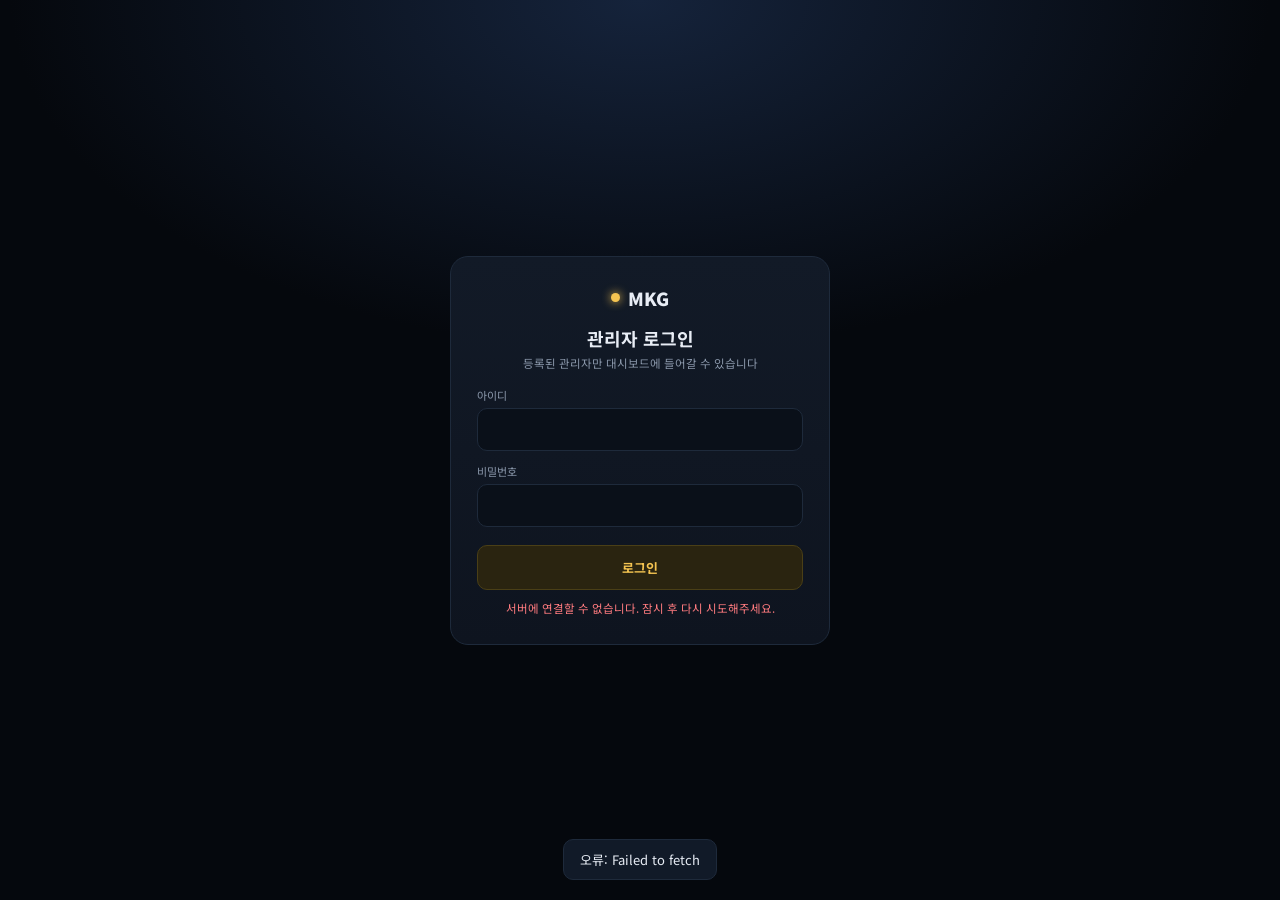
==== index.html @ 5764ffd7 "MKG 전적 대시보드 추가 (Apps Script API 연동)" ====
<!DOCTYPE html>
<html lang="ko"><head><meta charset="utf-8">
<meta name="viewport" content="width=device-width,initial-scale=1">
<title>MKG 전적 대시보드</title>
<meta name="robots" content="noindex">
<link href="https://fonts.googleapis.com/css2?family=Noto+Sans+KR:wght@400;500;700;900&display=swap" rel="stylesheet">
<link rel="stylesheet" href="style.css">
</head>
<body>
<div class="wrap">
  <aside class="card side">
    <div class="brand"><span class="dot"></span>MKG</div>
    <div class="sub">티어별 최근 30전 전적표</div>
    <div class="stat">
      <div class="row"><span>전체 인원</span><b id="sMem">-</b></div>
      <div class="row"><span>전체 전적</span><b id="sRec">-</b></div>
      <div class="lbl">최근 수정</div><div id="sUpd" style="font-size:11.5px;margin-top:3px">-</div>
      <div class="lbl">접속 상태</div><div class="pill" id="sConn">연결 중…</div>
    </div>
    <div id="tierNav"></div>
  </aside>
  <main>
    <div class="card head">
      <div class="eyebrow">RANK BOARD</div>
      <h1>MKG 전적 대시보드</h1>
      <p>티어별 유저 전적을 한눈에 확인하고, 관리자 권한으로 전적을 추가 및 관리할 수 있습니다.</p>
    </div>
    <div class="card search">
      <input id="q" placeholder="⌕  두글자 닉네임 또는 풀네임 검색">
      <button class="btn" id="allBtn">전체</button>
    </div>
    <div id="selBar" class="card hide" style="padding:12px 16px;margin-bottom:16px;display:flex;justify-content:space-between;align-items:center">
      <span>삭제할 전적 칸을 클릭해서 선택하세요 · <b id="selCnt" style="color:var(--gold)">0</b>개 선택</span>
      <span><button class="btn" id="selCancel">취소</button> <button class="btn" id="selDo" style="color:#ff7b7f;border-color:#5a2230;background:#221014">선택 삭제</button></span>
    </div>
    <div id="board"><div class="card load">불러오는 중…</div></div>
  </main>
  <aside class="card rank">
    <div class="top"><div><div class="eyebrow">MEMBER RANKING</div><h3>최고승률 TOP10</h3><small>전적이 1게임 이상 있는 등록 멤버 기준</small></div><span class="cnt" style="color:var(--gold);border-color:#4a3f16">10명</span></div>
    <div id="rankList"></div>
  </aside>
  <div class="acol">
    <button class="big b1" id="loginBtn">관리자 로그인</button>
    <button class="big b2" id="addBtn">전적 추가</button>
    <button class="big b3" id="delBtn">전적 선택 삭제</button>
    <button class="big b1" id="acctBtn" style="padding:11px 10px;font-size:12px">계정 관리</button>
    <div class="who" id="who"></div>
  </div>
</div>
<div id="modal"></div>
<div class="gate" id="gate"><div class="card gcard">
  <div class="brand"><span class="dot"></span>MKG</div>
  <h2 id="gTitle">관리자 로그인</h2><p id="gDesc">등록된 관리자만 대시보드에 들어갈 수 있습니다</p>
  <label>아이디</label><input id="gId" autocomplete="username">
  <label>비밀번호</label><input id="gPw" type="password" autocomplete="current-password">
  <div id="gPw2Wrap" class="hide"><label>비밀번호 확인</label><input id="gPw2" type="password" autocomplete="new-password"></div>
  <button class="btn go" id="gGo">로그인</button>
  <div class="gerr" id="gErr"></div>
</div></div>
<script src="config.js"></script>
<script src="app.js"></script>
</body></html>
---- style.css ----
:root{--bg:#070b12;--card:#0e141f;--card2:#121a27;--line:#1e2a3b;--txt:#e8edf5;--mut:#8a97aa;--gold:#f5c451;--red:#e5484d;--blue:#3b6cf6;--green:#34d399}
*{box-sizing:border-box}
body{margin:0;background:radial-gradient(1200px 600px at 30% -10%,#122036 0%,var(--bg) 60%);color:var(--txt);font-family:'Noto Sans KR',sans-serif;font-size:13px;min-height:100vh}
.wrap{display:grid;grid-template-columns:190px minmax(0,1fr) 220px 170px;gap:18px;padding:16px;max-width:1500px;margin:0 auto;align-items:start}
.card{background:linear-gradient(180deg,var(--card2),var(--card));border:1px solid var(--line);border-radius:18px}
.side{position:sticky;top:16px;padding:16px;max-height:calc(100vh - 32px);overflow:auto}
.brand{display:flex;align-items:center;gap:8px;font-weight:900;font-size:15px}
.dot{width:9px;height:9px;border-radius:50%;background:var(--gold);box-shadow:0 0 10px var(--gold)}
.sub{color:var(--mut);font-size:11px;margin:4px 0 14px 17px}
.stat{padding:12px;border-radius:14px;background:#0b111b;border:1px solid var(--line);margin-bottom:12px}
.row{display:flex;justify-content:space-between;align-items:center;margin:6px 0}
.row b{color:var(--gold);font-size:14px}
.lbl{color:var(--mut);font-size:11px;margin-top:10px}
.pill{display:inline-block;margin-top:6px;padding:5px 10px;border-radius:999px;background:#0f2a22;color:var(--green);border:1px solid #1f5a45;font-size:11px;font-weight:700}
.tgrp{border:1px solid var(--line);border-radius:14px;margin-bottom:10px;overflow:hidden;background:#0b111b}
.tgrp h4{margin:0;padding:10px 12px;font-size:13px;color:var(--gold)}
.tgrid{display:grid;grid-template-columns:1fr 1fr;border-top:1px solid var(--line)}
.tgrid div{padding:9px 4px;text-align:center;border-bottom:1px solid var(--line);font-size:11.5px;cursor:pointer;color:#cfd7e3}
.tgrid div:nth-child(odd){border-right:1px solid var(--line)}
.tgrid div:hover{background:#15202f}
.head{padding:22px 20px;margin-bottom:16px}
.eyebrow{font-size:10px;letter-spacing:.14em;color:#8fb3ff;font-weight:700}
.head h1{margin:6px 0 8px;font-size:22px;font-weight:900}
.head p{margin:0;color:var(--mut);font-size:11.5px}
.search{padding:12px;display:flex;gap:10px;margin-bottom:16px}
.search input{flex:1;background:#0a1019;border:1px solid var(--line);border-radius:10px;padding:10px 12px 10px 14px;color:var(--txt);font-size:12.5px;outline:none}
.btn{border:1px solid #4a3f16;background:#2a2410;color:var(--gold);border-radius:10px;padding:9px 16px;font-weight:700;cursor:pointer;font-family:inherit;font-size:12px}
.btn:hover{filter:brightness(1.2)}
.tier{margin-bottom:16px;overflow:hidden}
.tier>.th{display:flex;justify-content:space-between;align-items:center;padding:16px 18px;background:linear-gradient(90deg,#2a2412,#161a14 70%);border-bottom:1px solid var(--line)}
.tier>.th h2{margin:0;font-size:20px;color:var(--gold);font-weight:900}
.cnt{white-space:nowrap;font-size:11px;color:var(--txt);background:#121821;border:1px solid var(--line);border-radius:999px;padding:4px 10px}
.subsec{padding:14px 16px 6px}
.subsec h3{display:flex;justify-content:space-between;margin:4px 2px 12px;font-size:16px;font-weight:900}
.subsec h3 span{font-size:11px;color:var(--mut);font-weight:500}
.pl{display:grid;grid-template-columns:86px minmax(0,1fr) auto auto;gap:12px;align-items:center;border:1px solid var(--line);background:#0b111b;border-radius:14px;padding:12px;margin-bottom:10px}
.nm .badge{display:inline-block;background:#2a2410;border:1px solid #4a3f16;color:var(--gold);border-radius:999px;padding:3px 9px;font-size:10.5px;font-weight:700}
.nm .full{margin-top:5px;font-weight:700;font-size:12.5px}
.chips{display:grid;grid-template-columns:repeat(4,22px);gap:5px}
.chip{width:22px;height:18px;border-radius:5px;font-size:9.5px;font-weight:900;display:flex;align-items:center;justify-content:center;color:#fff;cursor:default;user-select:none}
.chip.L{background:var(--red)}.chip.W{background:var(--blue)}
.chip.sel{outline:2px solid var(--gold);outline-offset:1px;transform:scale(1.08)}
.selmode .chip{cursor:pointer}
.nums{display:flex;gap:8px}
.num{min-width:52px;padding:9px 10px;text-align:center;border-radius:10px;background:#0f1622;border:1px solid var(--line);font-weight:700;font-size:12.5px}
.acts{display:grid;grid-template-columns:repeat(4,auto);gap:5px;justify-content:end}
.acts button{background:#0f1622;border:1px solid var(--line);color:#cfd7e3;border-radius:7px;padding:5px 8px;font-size:10.5px;cursor:pointer;font-family:inherit}
.acts button.y{color:var(--gold);border-color:#4a3f16;background:#1d190c}
.acts button.r{color:#ff7b7f;border-color:#4a1f22;background:#1f1012}
.acts button:hover{filter:brightness(1.3)}
.empty{color:var(--mut);padding:0 4px 12px;font-size:12px}
.rank{position:sticky;top:16px;padding:16px;margin-top:100px}
.rank .top{display:flex;justify-content:space-between;align-items:flex-start}
.rank h3{margin:4px 0 2px;font-size:16px;font-weight:900}
.rank small{color:var(--mut);font-size:10px}
.ri{display:grid;grid-template-columns:22px 1fr auto;gap:8px;align-items:center;padding:9px 10px;border:1px solid var(--line);border-radius:12px;background:#0b111b;margin-top:8px}
.ri .n{width:22px;height:22px;border-radius:7px;display:flex;align-items:center;justify-content:center;background:#2a2410;color:var(--gold);font-weight:900;font-size:11px;border:1px solid #4a3f16}
.ri b{font-size:12.5px}.ri .s{color:var(--mut);font-size:10px}
.ri .p{text-align:right;color:var(--gold);font-weight:900;font-size:12.5px}.ri .p span{display:block;color:var(--mut);font-size:9.5px;font-weight:500}
.acol{position:sticky;top:16px;display:flex;flex-direction:column;gap:12px}
.big{padding:16px 10px;border-radius:14px;font-weight:900;font-size:13px;cursor:pointer;font-family:inherit;border:1px solid}
.b1{background:#101a33;border-color:#27407a;color:#e6ecff}
.b2{background:#1c1a0e;border-color:#4a4216;color:#f5e3a1}
.b3{background:#221014;border-color:#5a2230;color:#ffc9cf}
.big:hover{filter:brightness(1.25)}
.hide{display:none!important}
.mb{position:fixed;inset:0;background:#000a;display:flex;align-items:center;justify-content:center;z-index:50}
.md{width:min(440px,92vw);padding:20px}
.md h3{margin:0 0 12px}
.md label{display:block;color:var(--mut);font-size:11px;margin:10px 0 4px}
.md input,.md select,.md textarea{width:100%;background:#0a1019;border:1px solid var(--line);border-radius:9px;padding:9px;color:var(--txt);font-family:inherit;font-size:12.5px}
.md textarea{height:70px;resize:vertical}
.md .f{display:flex;gap:8px;justify-content:flex-end;margin-top:16px}
.toast{position:fixed;bottom:20px;left:50%;transform:translateX(-50%);background:#111a28;border:1px solid var(--line);padding:10px 16px;border-radius:10px;z-index:90}
.load{padding:40px;text-align:center;color:var(--mut)}
.gate{position:fixed;inset:0;z-index:80;display:flex;align-items:center;justify-content:center;background:radial-gradient(900px 500px at 50% 0%,#15233b 0%,#05080d 70%)}
.gcard{width:min(380px,92vw);padding:28px 26px}
.gcard .brand{justify-content:center;font-size:18px}
.gcard h2{text-align:center;margin:14px 0 4px;font-size:18px}
.gcard p{text-align:center;color:var(--mut);font-size:11.5px;margin:0 0 16px}
.gcard label{display:block;color:var(--mut);font-size:11px;margin:12px 0 5px}
.gcard input{width:100%;background:#0a1019;border:1px solid var(--line);border-radius:10px;padding:11px 12px;color:var(--txt);font-size:13px;font-family:inherit;outline:none}
.gcard input:focus{border-color:#4a3f16}
.gcard .go{width:100%;margin-top:18px;padding:12px;font-size:13px}
.gerr{color:#ff7b7f;font-size:11.5px;text-align:center;min-height:16px;margin-top:10px}
.who{font-size:11px;color:var(--mut);text-align:center}
@media(max-width:1100px){.wrap{grid-template-columns:1fr}.side,.rank,.acol{position:static;max-height:none}.rank{margin-top:0}.acol{flex-direction:row;flex-wrap:wrap}.acol .big{flex:1}}
@media(max-width:620px){.pl{grid-template-columns:1fr}.acts{justify-content:start}}
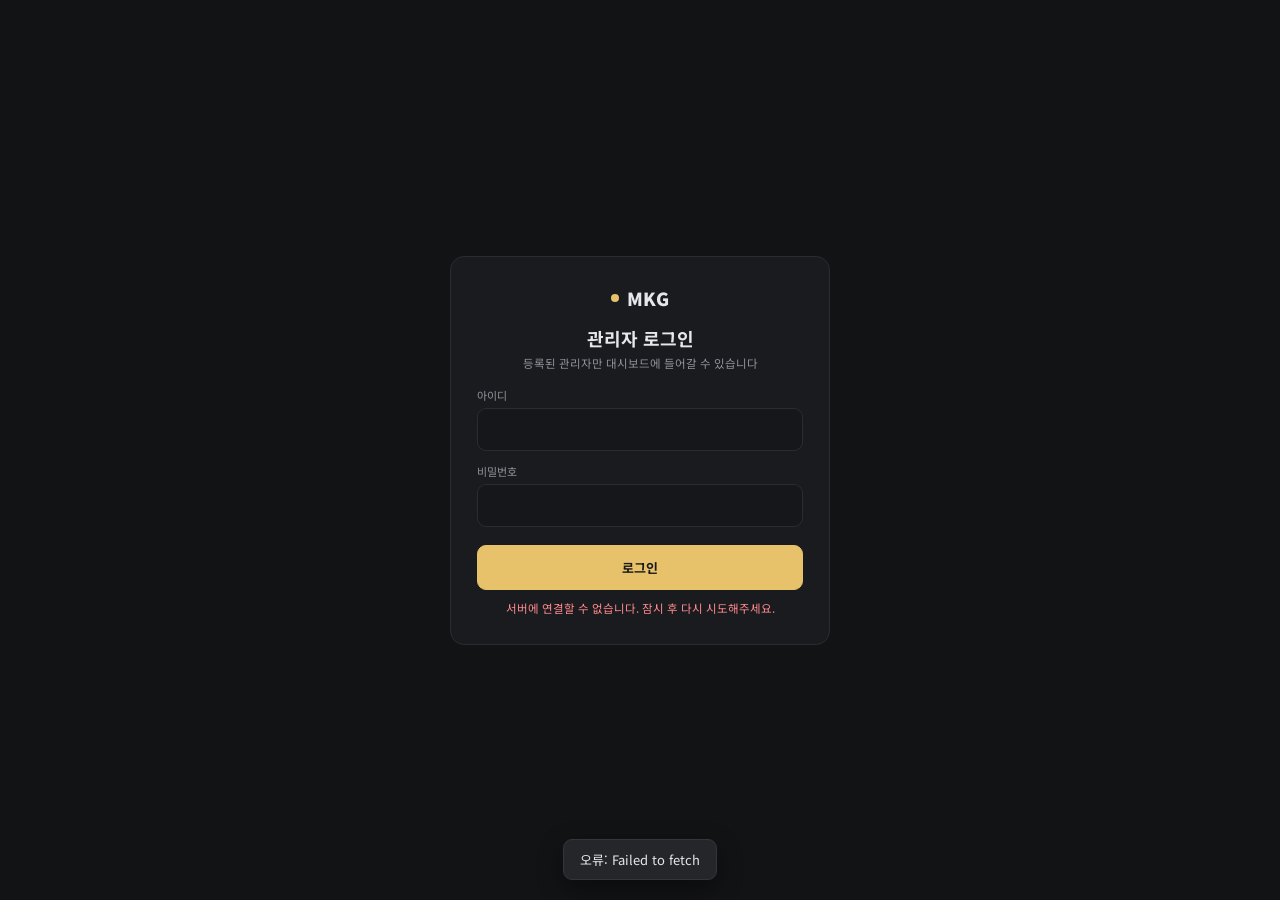
==== commit 5ad7409d: "Dashboard: clean dark gray theme" ====
--- a/index.html
+++ b/index.html
@@ -17,12 +17,15 @@
       <div class="lbl">최근 수정</div><div id="sUpd" style="font-size:11.5px;margin-top:3px">-</div>
       <div class="lbl">접속 상태</div><div class="pill" id="sConn">연결 중…</div>
     </div>
+    <div class="stat" id="spaceBox"></div>
+    <div class="stat hide" id="boardBox"></div>
+    <button class="btn wide" id="themeBtn">라이트 스타일로 보기</button>
     <div id="tierNav"></div>
   </aside>
   <main>
     <div class="card head">
       <div class="eyebrow">RANK BOARD</div>
-      <h1>MKG 전적 대시보드</h1>
+      <h1>MKG 전적 대시보드<span id="spaceTitle" class="stitle"></span></h1>
       <p>티어별 유저 전적을 한눈에 확인하고, 관리자 권한으로 전적을 추가 및 관리할 수 있습니다.</p>
     </div>
     <div class="card search">
@@ -31,18 +34,19 @@
     </div>
     <div id="selBar" class="card hide" style="padding:12px 16px;margin-bottom:16px;display:flex;justify-content:space-between;align-items:center">
       <span>삭제할 전적 칸을 클릭해서 선택하세요 · <b id="selCnt" style="color:var(--gold)">0</b>개 선택</span>
-      <span><button class="btn" id="selCancel">취소</button> <button class="btn" id="selDo" style="color:#ff7b7f;border-color:#5a2230;background:#221014">선택 삭제</button></span>
+      <span><button class="btn" id="selCancel">취소</button> <button class="btn" id="selDo" style="color:#ff8a8e">선택 삭제</button></span>
     </div>
     <div id="board"><div class="card load">불러오는 중…</div></div>
   </main>
   <aside class="card rank">
-    <div class="top"><div><div class="eyebrow">MEMBER RANKING</div><h3>최고승률 TOP10</h3><small>전적이 1게임 이상 있는 등록 멤버 기준</small></div><span class="cnt" style="color:var(--gold);border-color:#4a3f16">10명</span></div>
+    <div class="top"><div><div class="eyebrow">MEMBER RANKING</div><h3>최고승률 TOP10</h3><small>전적이 1게임 이상 있는 등록 멤버 기준</small></div><span class="cnt" style="color:var(--gold)">10명</span></div>
     <div id="rankList"></div>
   </aside>
   <div class="acol">
     <button class="big b1" id="loginBtn">관리자 로그인</button>
     <button class="big b2" id="addBtn">전적 추가</button>
     <button class="big b3" id="delBtn">전적 선택 삭제</button>
+    <a class="big b4" href="draft/">팀뽑기 (드래프트)</a>
     <button class="big b1" id="acctBtn" style="padding:11px 10px;font-size:12px">계정 관리</button>
     <div class="who" id="who"></div>
   </div>
--- a/style.css
+++ b/style.css
@@ -1,88 +1,149 @@
-:root{--bg:#070b12;--card:#0e141f;--card2:#121a27;--line:#1e2a3b;--txt:#e8edf5;--mut:#8a97aa;--gold:#f5c451;--red:#e5484d;--blue:#3b6cf6;--green:#34d399}
+:root{--bg:#121315;--card:#1a1b1e;--card2:#1a1b1e;--s1:#202125;--s2:#16171a;--hov:#26282c;--line:#2a2c31;--line2:#34363c;--txt:#e6e7ea;--mut:#8f929a;--gold:#e8c26a;--red:#e5484d;--blue:#4d7cf0;--green:#4cc38a}
 *{box-sizing:border-box}
-body{margin:0;background:radial-gradient(1200px 600px at 30% -10%,#122036 0%,var(--bg) 60%);color:var(--txt);font-family:'Noto Sans KR',sans-serif;font-size:13px;min-height:100vh}
-.wrap{display:grid;grid-template-columns:190px minmax(0,1fr) 220px 170px;gap:18px;padding:16px;max-width:1500px;margin:0 auto;align-items:start}
-.card{background:linear-gradient(180deg,var(--card2),var(--card));border:1px solid var(--line);border-radius:18px}
-.side{position:sticky;top:16px;padding:16px;max-height:calc(100vh - 32px);overflow:auto}
-.brand{display:flex;align-items:center;gap:8px;font-weight:900;font-size:15px}
-.dot{width:9px;height:9px;border-radius:50%;background:var(--gold);box-shadow:0 0 10px var(--gold)}
-.sub{color:var(--mut);font-size:11px;margin:4px 0 14px 17px}
-.stat{padding:12px;border-radius:14px;background:#0b111b;border:1px solid var(--line);margin-bottom:12px}
+body{margin:0;background:var(--bg);color:var(--txt);font-family:'Noto Sans KR',sans-serif;font-size:13px;min-height:100vh;-webkit-font-smoothing:antialiased}
+::-webkit-scrollbar{width:8px;height:8px}::-webkit-scrollbar-thumb{background:#2c2e33;border-radius:8px}::-webkit-scrollbar-track{background:transparent}
+.wrap{display:grid;grid-template-columns:200px minmax(0,1fr) 230px 160px;gap:16px;padding:18px;max-width:1500px;margin:0 auto;align-items:start}
+.card{background:var(--card);border:1px solid var(--line);border-radius:14px}
+.side{position:sticky;top:18px;padding:16px;max-height:calc(100vh - 36px);overflow:auto}
+.brand{display:flex;align-items:center;gap:8px;font-weight:900;font-size:15px;letter-spacing:.02em}
+.dot{width:8px;height:8px;border-radius:50%;background:var(--gold)}
+.sub{color:var(--mut);font-size:11px;margin:4px 0 14px 16px}
+.stat{padding:12px;border-radius:10px;background:var(--s1);border:1px solid transparent;margin-bottom:10px}
 .row{display:flex;justify-content:space-between;align-items:center;margin:6px 0}
-.row b{color:var(--gold);font-size:14px}
-.lbl{color:var(--mut);font-size:11px;margin-top:10px}
-.pill{display:inline-block;margin-top:6px;padding:5px 10px;border-radius:999px;background:#0f2a22;color:var(--green);border:1px solid #1f5a45;font-size:11px;font-weight:700}
-.tgrp{border:1px solid var(--line);border-radius:14px;margin-bottom:10px;overflow:hidden;background:#0b111b}
-.tgrp h4{margin:0;padding:10px 12px;font-size:13px;color:var(--gold)}
+.row b{color:var(--txt);font-size:14px}
+.lbl{color:var(--mut);font-size:10.5px;margin-top:10px;letter-spacing:.02em}
+.pill{display:inline-flex;align-items:center;gap:6px;margin-top:6px;padding:4px 10px;border-radius:999px;background:rgba(76,195,138,.1);color:var(--green);font-size:11px;font-weight:700}
+.pill:before{content:'';width:6px;height:6px;border-radius:50%;background:currentColor}
+.tgrp{border:1px solid var(--line);border-radius:10px;margin-bottom:8px;overflow:hidden;background:var(--s2)}
+.tgrp h4{margin:0;padding:9px 12px;font-size:12.5px;color:var(--gold)}
 .tgrid{display:grid;grid-template-columns:1fr 1fr;border-top:1px solid var(--line)}
-.tgrid div{padding:9px 4px;text-align:center;border-bottom:1px solid var(--line);font-size:11.5px;cursor:pointer;color:#cfd7e3}
+.tgrid div{padding:8px 4px;text-align:center;border-bottom:1px solid var(--line);font-size:11.5px;cursor:pointer;color:#c9cbd1}
 .tgrid div:nth-child(odd){border-right:1px solid var(--line)}
-.tgrid div:hover{background:#15202f}
-.head{padding:22px 20px;margin-bottom:16px}
-.eyebrow{font-size:10px;letter-spacing:.14em;color:#8fb3ff;font-weight:700}
+.tgrid div:hover{background:var(--hov)}
+.head{padding:22px 22px;margin-bottom:14px}
+.eyebrow{font-size:10px;letter-spacing:.16em;color:var(--mut);font-weight:700}
 .head h1{margin:6px 0 8px;font-size:22px;font-weight:900}
 .head p{margin:0;color:var(--mut);font-size:11.5px}
-.search{padding:12px;display:flex;gap:10px;margin-bottom:16px}
-.search input{flex:1;background:#0a1019;border:1px solid var(--line);border-radius:10px;padding:10px 12px 10px 14px;color:var(--txt);font-size:12.5px;outline:none}
-.btn{border:1px solid #4a3f16;background:#2a2410;color:var(--gold);border-radius:10px;padding:9px 16px;font-weight:700;cursor:pointer;font-family:inherit;font-size:12px}
-.btn:hover{filter:brightness(1.2)}
-.tier{margin-bottom:16px;overflow:hidden}
-.tier>.th{display:flex;justify-content:space-between;align-items:center;padding:16px 18px;background:linear-gradient(90deg,#2a2412,#161a14 70%);border-bottom:1px solid var(--line)}
-.tier>.th h2{margin:0;font-size:20px;color:var(--gold);font-weight:900}
-.cnt{white-space:nowrap;font-size:11px;color:var(--txt);background:#121821;border:1px solid var(--line);border-radius:999px;padding:4px 10px}
+.search{padding:10px;display:flex;gap:8px;margin-bottom:14px}
+.search input{flex:1;background:var(--s2);border:1px solid var(--line);border-radius:9px;padding:10px 12px 10px 14px;color:var(--txt);font-size:12.5px;outline:none;font-family:inherit}
+.search input:focus,.md input:focus,.md select:focus,.md textarea:focus,.ssel:focus{border-color:#4a4d55;outline:none}
+.btn{border:1px solid var(--line2);background:var(--s1);color:var(--txt);border-radius:9px;padding:9px 16px;font-weight:700;cursor:pointer;font-family:inherit;font-size:12px;transition:background .15s,border-color .15s}
+.btn:hover{background:var(--hov);border-color:#44474e}
+.btn:disabled{opacity:.6;cursor:default}
+.tier{margin-bottom:14px;overflow:hidden}
+.tier>.th{display:flex;justify-content:space-between;align-items:center;padding:14px 18px;border-bottom:1px solid var(--line)}
+.tier>.th h2{margin:0;font-size:19px;color:var(--gold);font-weight:900}
+.cnt{white-space:nowrap;font-size:11px;color:var(--mut);background:var(--s1);border:1px solid var(--line);border-radius:999px;padding:3px 10px}
 .subsec{padding:14px 16px 6px}
-.subsec h3{display:flex;justify-content:space-between;margin:4px 2px 12px;font-size:16px;font-weight:900}
+.subsec h3{display:flex;justify-content:space-between;margin:4px 2px 10px;font-size:15px;font-weight:900}
 .subsec h3 span{font-size:11px;color:var(--mut);font-weight:500}
-.pl{display:grid;grid-template-columns:86px minmax(0,1fr) auto auto;gap:12px;align-items:center;border:1px solid var(--line);background:#0b111b;border-radius:14px;padding:12px;margin-bottom:10px}
-.nm .badge{display:inline-block;background:#2a2410;border:1px solid #4a3f16;color:var(--gold);border-radius:999px;padding:3px 9px;font-size:10.5px;font-weight:700}
+.pl{display:grid;grid-template-columns:86px minmax(0,1fr) auto auto;gap:12px;align-items:center;border:1px solid transparent;background:var(--s1);border-radius:10px;padding:11px 12px;margin-bottom:8px;transition:border-color .15s}
+.pl:hover{border-color:var(--line2)}
+.nm .badge{display:inline-block;background:var(--s2);border:1px solid var(--line2);color:var(--gold);border-radius:999px;padding:3px 9px;font-size:10.5px;font-weight:700}
 .nm .full{margin-top:5px;font-weight:700;font-size:12.5px}
 .chips{display:grid;grid-template-columns:repeat(4,22px);gap:5px}
-.chip{width:22px;height:18px;border-radius:5px;font-size:9.5px;font-weight:900;display:flex;align-items:center;justify-content:center;color:#fff;cursor:default;user-select:none}
-.chip.L{background:var(--red)}.chip.W{background:var(--blue)}
+.chip{width:22px;height:18px;border-radius:4px;font-size:9.5px;font-weight:900;display:flex;align-items:center;justify-content:center;color:#fff;cursor:default;user-select:none}
+.chip.L{background:#c9434a}.chip.W{background:#3f6fe0}
 .chip.sel{outline:2px solid var(--gold);outline-offset:1px;transform:scale(1.08)}
 .selmode .chip{cursor:pointer}
-.nums{display:flex;gap:8px}
-.num{min-width:52px;padding:9px 10px;text-align:center;border-radius:10px;background:#0f1622;border:1px solid var(--line);font-weight:700;font-size:12.5px}
+.nums{display:flex;gap:6px}
+.num{min-width:52px;padding:8px 10px;text-align:center;border-radius:8px;background:var(--s2);border:1px solid var(--line);font-weight:700;font-size:12.5px}
 .acts{display:grid;grid-template-columns:repeat(4,auto);gap:5px;justify-content:end}
-.acts button{background:#0f1622;border:1px solid var(--line);color:#cfd7e3;border-radius:7px;padding:5px 8px;font-size:10.5px;cursor:pointer;font-family:inherit}
-.acts button.y{color:var(--gold);border-color:#4a3f16;background:#1d190c}
-.acts button.r{color:#ff7b7f;border-color:#4a1f22;background:#1f1012}
-.acts button:hover{filter:brightness(1.3)}
+.acts button{background:var(--s2);border:1px solid var(--line);color:#c9cbd1;border-radius:7px;padding:5px 8px;font-size:10.5px;cursor:pointer;font-family:inherit}
+.acts button.y{color:var(--gold)}
+.acts button.r{color:#ff8a8e}
+.acts button:hover{background:var(--hov);border-color:var(--line2)}
 .empty{color:var(--mut);padding:0 4px 12px;font-size:12px}
-.rank{position:sticky;top:16px;padding:16px;margin-top:100px}
+.rank{position:sticky;top:18px;padding:16px;margin-top:96px}
 .rank .top{display:flex;justify-content:space-between;align-items:flex-start}
-.rank h3{margin:4px 0 2px;font-size:16px;font-weight:900}
+.rank h3{margin:4px 0 2px;font-size:15px;font-weight:900}
 .rank small{color:var(--mut);font-size:10px}
-.ri{display:grid;grid-template-columns:22px 1fr auto;gap:8px;align-items:center;padding:9px 10px;border:1px solid var(--line);border-radius:12px;background:#0b111b;margin-top:8px}
-.ri .n{width:22px;height:22px;border-radius:7px;display:flex;align-items:center;justify-content:center;background:#2a2410;color:var(--gold);font-weight:900;font-size:11px;border:1px solid #4a3f16}
+.ri{display:grid;grid-template-columns:22px 1fr auto;gap:8px;align-items:center;padding:8px 10px;border:1px solid transparent;border-radius:9px;background:var(--s1);margin-top:6px}
+.ri .n{width:22px;height:22px;border-radius:6px;display:flex;align-items:center;justify-content:center;background:var(--s2);color:var(--mut);font-weight:900;font-size:11px;border:1px solid var(--line)}
+.ri:nth-child(-n+3) .n{color:var(--gold);border-color:#4a4330}
 .ri b{font-size:12.5px}.ri .s{color:var(--mut);font-size:10px}
-.ri .p{text-align:right;color:var(--gold);font-weight:900;font-size:12.5px}.ri .p span{display:block;color:var(--mut);font-size:9.5px;font-weight:500}
-.acol{position:sticky;top:16px;display:flex;flex-direction:column;gap:12px}
-.big{padding:16px 10px;border-radius:14px;font-weight:900;font-size:13px;cursor:pointer;font-family:inherit;border:1px solid}
-.b1{background:#101a33;border-color:#27407a;color:#e6ecff}
-.b2{background:#1c1a0e;border-color:#4a4216;color:#f5e3a1}
-.b3{background:#221014;border-color:#5a2230;color:#ffc9cf}
-.big:hover{filter:brightness(1.25)}
+.ri .p{text-align:right;color:var(--txt);font-weight:900;font-size:12.5px}.ri .p span{display:block;color:var(--mut);font-size:9.5px;font-weight:500}
+.acol{position:sticky;top:18px;display:flex;flex-direction:column;gap:8px}
+.big{position:relative;padding:14px 12px 14px 16px;border-radius:10px;font-weight:700;font-size:12.5px;cursor:pointer;font-family:inherit;border:1px solid var(--line);background:var(--card);color:var(--txt);text-align:left;transition:background .15s,border-color .15s}
+.big:before{content:'';position:absolute;left:0;top:10px;bottom:10px;width:3px;border-radius:0 3px 3px 0;background:var(--mut)}
+.big:hover{background:var(--s1);border-color:var(--line2)}
+.b1:before{background:#7d8590}
+.b2:before{background:var(--gold)}
+.b3:before{background:var(--red)}
 .hide{display:none!important}
-.mb{position:fixed;inset:0;background:#000a;display:flex;align-items:center;justify-content:center;z-index:50}
+.mb{position:fixed;inset:0;background:rgba(0,0,0,.6);backdrop-filter:blur(2px);display:flex;align-items:center;justify-content:center;z-index:50}
 .md{width:min(440px,92vw);padding:20px}
 .md h3{margin:0 0 12px}
 .md label{display:block;color:var(--mut);font-size:11px;margin:10px 0 4px}
-.md input,.md select,.md textarea{width:100%;background:#0a1019;border:1px solid var(--line);border-radius:9px;padding:9px;color:var(--txt);font-family:inherit;font-size:12.5px}
+.md input,.md select,.md textarea{width:100%;background:var(--s2);border:1px solid var(--line);border-radius:8px;padding:9px;color:var(--txt);font-family:inherit;font-size:12.5px}
 .md textarea{height:70px;resize:vertical}
 .md .f{display:flex;gap:8px;justify-content:flex-end;margin-top:16px}
-.toast{position:fixed;bottom:20px;left:50%;transform:translateX(-50%);background:#111a28;border:1px solid var(--line);padding:10px 16px;border-radius:10px;z-index:90}
+.toast{position:fixed;bottom:20px;left:50%;transform:translateX(-50%);background:#24262a;border:1px solid var(--line2);padding:10px 16px;border-radius:9px;z-index:90;box-shadow:0 8px 24px rgba(0,0,0,.4)}
 .load{padding:40px;text-align:center;color:var(--mut)}
-.gate{position:fixed;inset:0;z-index:80;display:flex;align-items:center;justify-content:center;background:radial-gradient(900px 500px at 50% 0%,#15233b 0%,#05080d 70%)}
+.gate{position:fixed;inset:0;z-index:80;display:flex;align-items:center;justify-content:center;background:var(--bg)}
 .gcard{width:min(380px,92vw);padding:28px 26px}
 .gcard .brand{justify-content:center;font-size:18px}
 .gcard h2{text-align:center;margin:14px 0 4px;font-size:18px}
 .gcard p{text-align:center;color:var(--mut);font-size:11.5px;margin:0 0 16px}
 .gcard label{display:block;color:var(--mut);font-size:11px;margin:12px 0 5px}
-.gcard input{width:100%;background:#0a1019;border:1px solid var(--line);border-radius:10px;padding:11px 12px;color:var(--txt);font-size:13px;font-family:inherit;outline:none}
-.gcard input:focus{border-color:#4a3f16}
-.gcard .go{width:100%;margin-top:18px;padding:12px;font-size:13px}
-.gerr{color:#ff7b7f;font-size:11.5px;text-align:center;min-height:16px;margin-top:10px}
-.who{font-size:11px;color:var(--mut);text-align:center}
+.gcard input{width:100%;background:var(--s2);border:1px solid var(--line);border-radius:9px;padding:11px 12px;color:var(--txt);font-size:13px;font-family:inherit;outline:none}
+.gcard input:focus{border-color:#4a4d55}
+.gcard .go{width:100%;margin-top:18px;padding:12px;font-size:13px;background:var(--gold);border-color:var(--gold);color:#1a1a1a}
+.gcard .go:hover{background:#f0cd7a}
+.gerr{color:#ff8a8e;font-size:11.5px;text-align:center;min-height:16px;margin-top:10px}
+.who{font-size:11px;color:var(--mut);text-align:center;margin-top:4px}
 @media(max-width:1100px){.wrap{grid-template-columns:1fr}.side,.rank,.acol{position:static;max-height:none}.rank{margin-top:0}.acol{flex-direction:row;flex-wrap:wrap}.acol .big{flex:1}}
 @media(max-width:620px){.pl{grid-template-columns:1fr}.acts{justify-content:start}}
+/* ===== 카테고리 · 공통 추가 ===== */
+.ssel{width:100%;margin-top:6px;background:var(--s2);border:1px solid var(--line);border-radius:8px;padding:8px 10px;color:var(--txt);font-family:inherit;font-size:12.5px;font-weight:700}
+.stag{display:inline-block;margin-top:6px;padding:4px 12px;border-radius:999px;background:var(--s2);border:1px solid var(--line2);color:var(--gold);font-weight:700;font-size:12px}
+.sptag{display:inline-block;margin-top:4px;font-size:10px;color:var(--mut);border:1px solid var(--line);border-radius:999px;padding:1px 7px}
+.stitle{font-size:13px;color:var(--mut);margin-left:10px;font-weight:700;padding:3px 10px;border:1px solid var(--line2);border-radius:999px;vertical-align:middle}
+.stitle:empty{display:none}
+.btn.wide{width:100%;margin-bottom:12px}
+.b4{display:block;text-decoration:none}
+.b4:before{background:var(--green)}
+.hint{font-size:11px;color:var(--mut);margin:-2px 0 6px}
+.rowin{display:flex;gap:6px;margin-top:8px}.rowin input{flex:1}
+.lrow{border:1px solid var(--line);border-radius:8px;padding:6px 10px;gap:8px}
+.lrow select{width:auto;padding:4px 6px;font-size:11.5px}
+.btn.sbtn{padding:4px 10px;font-size:11px}
+
+/* ===== 라이트 스타일 (파스텔) ===== */
+body.light{--bg:#f6f4fc;--card:#ffffff;--card2:#ffffff;--line:#e7e1f4;--txt:#2f2a45;--mut:#7a7394;--gold:#6f52d0;--red:#f06a8a;--blue:#5b8def;--green:#2f9e7e;
+  background:radial-gradient(900px 600px at 8% -10%,#ffe6ee 0%,transparent 60%),radial-gradient(880px 640px at 96% 4%,#dff1ff 0%,transparent 60%),radial-gradient(760px 700px at 50% 108%,#e2f8ef 0%,transparent 64%),#f6f4fc;background-attachment:fixed}
+body.light .card{background:#fff;border-color:var(--line);box-shadow:0 8px 26px rgba(120,100,180,.10)}
+body.light .head{background:linear-gradient(115deg,#fbe7f1 0%,#ece4fb 45%,#e4edff 100%);border-color:#fff}
+body.light .eyebrow{color:#8a6fe0}
+body.light .stat,body.light .tgrp,body.light .pl,body.light .ri{background:#fbfaff;border-color:var(--line)}
+body.light .tgrid div{color:#4a4468}
+body.light .tgrid div:hover{background:#f3eeff}
+body.light .search input,body.light .ssel,body.light .md input,body.light .md select,body.light .md textarea,body.light .gcard input{background:#fbfaff;border-color:#ddd6ef;color:var(--txt)}
+body.light .btn{background:#f1ecff;border-color:#d9cff7;color:#5b43b8}
+body.light .num{background:#f6f3ff;border-color:var(--line)}
+body.light .cnt{background:#fff;border-color:var(--line);color:var(--txt)}
+body.light .acts button{background:#fff;border-color:#e2dcf3;color:#4a4468}
+body.light .acts button.y{background:#fff8e6;border-color:#f3dca0;color:#9a6b00}
+body.light .acts button.r{background:#fff0f3;border-color:#f6c2d1;color:#c0456b}
+body.light .ri .n{background:#efe9ff;border-color:#d9cff7;color:#6f52d0}
+body.light .pill{background:#e9f8f2;border-color:#aae4d1;color:#2f8a70}
+body.light .stag{background:#efe9ff;border-color:#d9cff7;color:#6f52d0}
+body.light .b1{background:#eef3ff;border-color:#c9d7fb;color:#3b5bb5}
+body.light .b2{background:#fff6e6;border-color:#f3dca0;color:#9a6b00}
+body.light .b3{background:#fff0f3;border-color:#f6c2d1;color:#c0456b}
+body.light .b4{background:#e9f8f2;border-color:#aae4d1;color:#2f8a70}
+body.light .toast{background:#fff;border-color:var(--line);box-shadow:0 8px 24px rgba(120,100,180,.18)}
+body.light .gate{background:radial-gradient(900px 500px at 50% 0%,#ece4fb 0%,#f6f4fc 70%)}
+body.light .mb{background:rgba(60,50,90,.35)}
+body.light .tier>.th{border-bottom-color:var(--line)}
+.md{max-height:92vh;overflow:auto}
+.bset{display:flex;flex-wrap:wrap;gap:5px;margin-top:7px;align-items:center}
+.bset a{flex:1 1 40%;text-align:center;font-size:11px;font-weight:700;text-decoration:none;padding:6px 4px;border-radius:8px;background:var(--s2);border:1px solid var(--line);color:#c9cbd1}
+.bset a:hover{background:var(--hov)}
+.bsn{width:100%;font-size:11px;color:var(--mut);font-weight:700}
+.optbox{margin-top:10px;padding:10px;border:1px dashed var(--line);border-radius:10px}
+.og{display:flex;align-items:center;gap:8px;margin-top:6px}.og label{flex:1;margin:0!important;font-size:11.5px}.og input,.og select{width:46%!important}
+body.light .bset a{background:#f6f3ff;border-color:#e2dcf3;color:#4a4468}
+.bset a{white-space:nowrap;font-size:10.5px;padding:6px 2px;min-width:0}
+.bset a{white-space:normal;line-height:1.25}
+body.light .big:before{opacity:.9}body.light .pill:before{background:currentColor}body.light .stitle{border-color:var(--line);color:var(--gold)}body.light .tier>.th{background-color:transparent}body.light .gcard .go{background:#6f52d0;border-color:#6f52d0;color:#fff}body.light .ri .n{color:#6f52d0}
